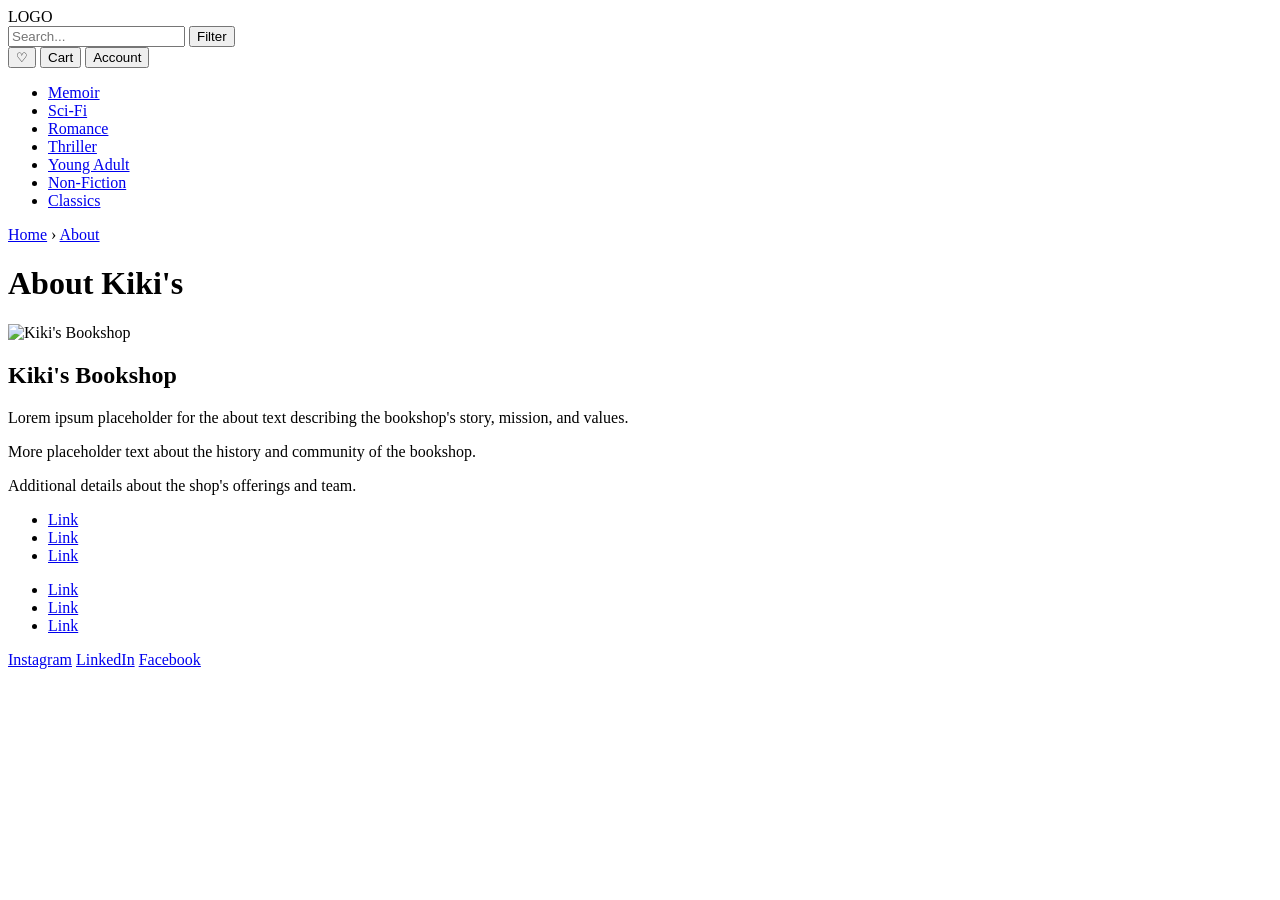
==== about.html @ 21dfaf37 "Add files via upload" ====
<!DOCTYPE html>
<html lang="en">
<head>
  <meta charset="UTF-8" />
  <meta name="viewport" content="width=device-width, initial-scale=1.0" />
  <title>About - Kiki's Bookshop</title>
  <link rel="stylesheet" href="style.css" />
</head>
<body>

  <header>
    <div class="logo">LOGO</div>
    <div class="search-bar">
      <input type="text" placeholder="Search..." />
      <button class="filter-btn">Filter</button>
    </div>
    <div class="header-icons">
      <button class="icon-wishlist" aria-label="Wishlist">&#9825;</button>
      <button class="icon-cart" aria-label="Cart">Cart</button>
      <button class="icon-account" aria-label="Account">Account</button>
    </div>
  </header>

  <nav class="genre-nav">
    <ul>
      <li><a href="#">Memoir</a></li>
      <li><a href="#">Sci-Fi</a></li>
      <li><a href="#">Romance</a></li>
      <li><a href="#">Thriller</a></li>
      <li><a href="#">Young Adult</a></li>
      <li><a href="#">Non-Fiction</a></li>
      <li><a href="#">Classics</a></li>
    </ul>
  </nav>

  <main>

    <nav class="breadcrumb" aria-label="Breadcrumb">
      <a href="index.html">Home</a> &rsaquo; <a href="#">About</a>
    </nav>

    <h1>About Kiki's</h1>

    <section class="about-section">
      <div class="about-image">
        <img src="" alt="Kiki's Bookshop" />
      </div>
      <div class="about-content">
        <h2>Kiki's Bookshop</h2>
        <p>Lorem ipsum placeholder for the about text describing the bookshop's story, mission, and values.</p>
        <p>More placeholder text about the history and community of the bookshop.</p>
        <p>Additional details about the shop's offerings and team.</p>
      </div>
    </section>

  </main>

  <footer>
    <div class="footer-links">
      <div class="footer-col">
        <ul>
          <li><a href="#">Link</a></li>
          <li><a href="#">Link</a></li>
          <li><a href="#">Link</a></li>
        </ul>
      </div>
      <div class="footer-col">
        <ul>
          <li><a href="#">Link</a></li>
          <li><a href="#">Link</a></li>
          <li><a href="#">Link</a></li>
        </ul>
      </div>
    </div>
    <div class="footer-social">
      <a href="#" aria-label="Instagram">Instagram</a>
      <a href="#" aria-label="LinkedIn">LinkedIn</a>
      <a href="#" aria-label="Facebook">Facebook</a>
    </div>
  </footer>

</body>
</html>
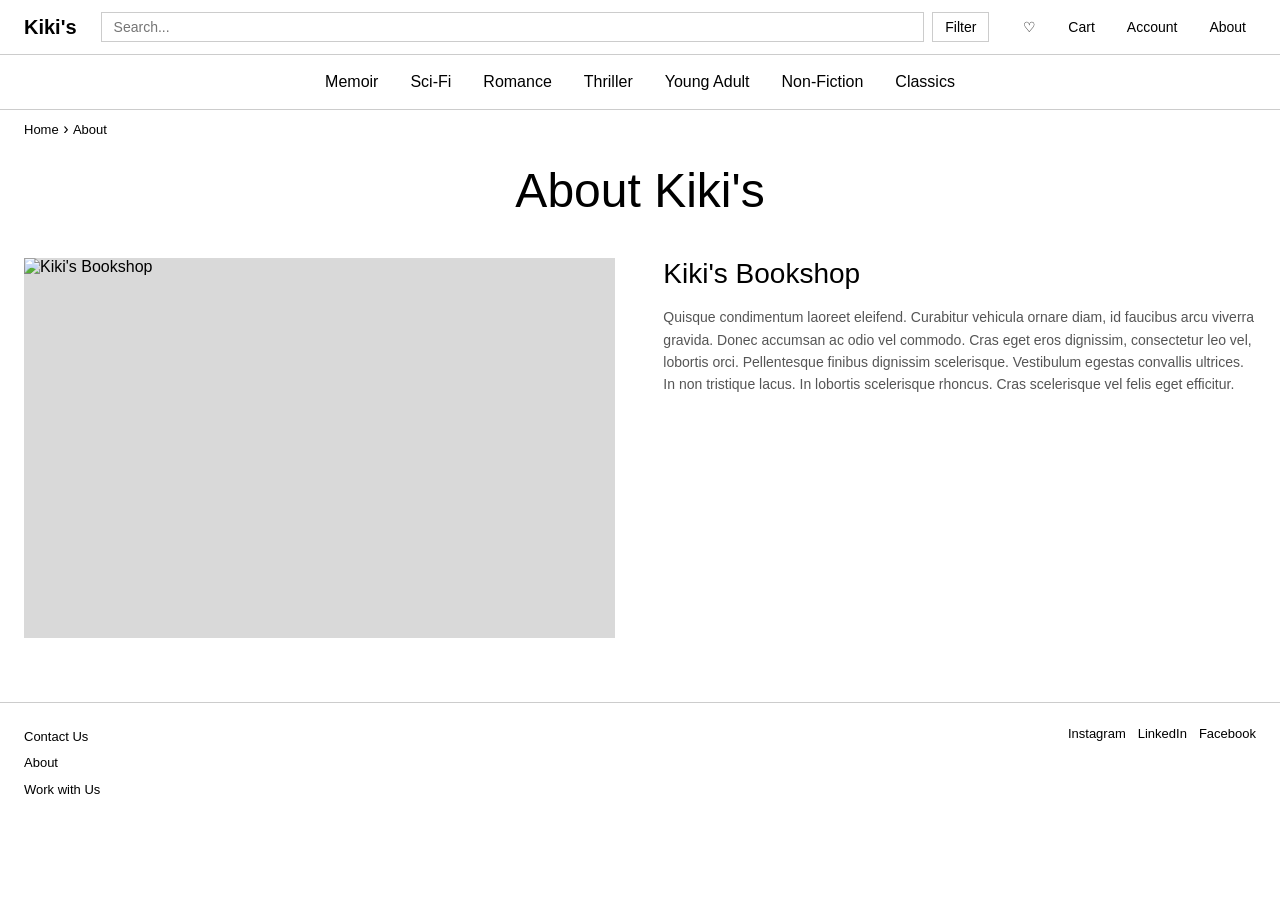
==== commit 9e9699e5: "Add files via upload" ====
--- a/about.html
+++ b/about.html
@@ -4,12 +4,13 @@
   <meta charset="UTF-8" />
   <meta name="viewport" content="width=device-width, initial-scale=1.0" />
   <title>About - Kiki's Bookshop</title>
-  <link rel="stylesheet" href="style.css" />
+  <link rel="stylesheet" href="normalize.css" />
+  <link rel="stylesheet" href="main.css" />
 </head>
 <body>
 
   <header>
-    <div class="logo">LOGO</div>
+    <div class="logo"><a href="index.html">Kiki's</a></div>
     <div class="search-bar">
       <input type="text" placeholder="Search..." />
       <button class="filter-btn">Filter</button>
@@ -18,6 +19,7 @@
       <button class="icon-wishlist" aria-label="Wishlist">&#9825;</button>
       <button class="icon-cart" aria-label="Cart">Cart</button>
       <button class="icon-account" aria-label="Account">Account</button>
+      <button class="icon-about" onclick="window.location.href='projects/about.html'">About</button>
     </div>
   </header>
 
@@ -39,19 +41,20 @@
       <a href="index.html">Home</a> &rsaquo; <a href="#">About</a>
     </nav>
 
-    <h1>About Kiki's</h1>
-
-    <section class="about-section">
-      <div class="about-image">
-        <img src="" alt="Kiki's Bookshop" />
-      </div>
-      <div class="about-content">
-        <h2>Kiki's Bookshop</h2>
-        <p>Lorem ipsum placeholder for the about text describing the bookshop's story, mission, and values.</p>
-        <p>More placeholder text about the history and community of the bookshop.</p>
-        <p>Additional details about the shop's offerings and team.</p>
-      </div>
-    </section>
+    <h1 class="about-title">About Kiki's</h1>
+        <div class="about-content">
+          <div class="about-image">
+            <img src="images/hero2.jpg" alt="Kiki's Bookshop" />
+          </div>
+          <div class="about-text">
+            <h2>Kiki's Bookshop</h2>
+            <p>Quisque condimentum laoreet eleifend. Curabitur vehicula ornare diam,
+               id faucibus arcu viverra gravida. Donec accumsan ac odio vel commodo. 
+               Cras eget eros dignissim, consectetur leo vel, lobortis orci. Pellentesque finibus dignissim scelerisque. 
+               Vestibulum egestas convallis ultrices. In non tristique lacus. In lobortis scelerisque rhoncus. 
+               Cras scelerisque vel felis eget efficitur.</p>
+          </div>
+        </div>
 
   </main>
 
@@ -59,16 +62,9 @@
     <div class="footer-links">
       <div class="footer-col">
         <ul>
-          <li><a href="#">Link</a></li>
-          <li><a href="#">Link</a></li>
-          <li><a href="#">Link</a></li>
-        </ul>
-      </div>
-      <div class="footer-col">
-        <ul>
-          <li><a href="#">Link</a></li>
-          <li><a href="#">Link</a></li>
-          <li><a href="#">Link</a></li>
+          <li><a href="#">Contact Us</a></li>
+          <li><a href="#">About</a></li>
+          <li><a href="#">Work with Us</a></li>
         </ul>
       </div>
     </div>
--- a/main.css
+++ b/main.css
@@ -0,0 +1,568 @@
+/*CSS*/
+
+/*RESET*/
+
+*{
+    margin: 0;
+}
+
+body{
+    font-family: "Inter", sans-serif;
+    font-size: 16px;
+}
+
+h1, h2, h3, h4, h5, h6, a{
+    font-size: 16px;
+    font-weight: normal;
+    color: black;
+    text-decoration: none;
+}
+
+/* End of reset */
+
+article{
+    width: 300px;
+    border: 1px solid black;
+}
+article img{
+    width: 100%;
+}
+main{
+    padding: 0 24px;
+}
+
+
+
+/* ===================== HEADER ===================== */
+header {
+  display: flex;
+  align-items: center;
+  justify-content: space-between;
+  padding: 12px 24px;
+  border-bottom: 1px solid #ccc;
+  max-width: 100%;
+  box-sizing: border-box;
+}
+
+.logo a {
+  font-size: 20px;
+  font-weight: bold;
+  min-width: 80px;
+}
+
+/* ===================== SEARCH BAR ===================== */
+.search-bar {
+  display: flex;
+  align-items: center;
+  flex: 1;
+  margin: 0 24px;
+  gap: 8px;
+}
+
+.search-bar input {
+  width: 100%;
+  padding: 6px 12px;
+  border: 1px solid #ccc;
+  font-size: 14px;
+}
+
+.search-bar .filter-btn {
+  padding: 6px 12px;
+  border: 1px solid #ccc;
+  background: none;
+  cursor: pointer;
+  font-size: 14px;
+  white-space: nowrap;
+}
+
+/* ===================== HEADER ICONS ===================== */
+.header-icons {
+  display: flex;
+  align-items: center;
+  gap: 12px;
+}
+
+.header-icons button {
+  background: none;
+  border: none;
+  cursor: pointer;
+  font-size: 14px;
+  padding: 6px 10px;
+}
+
+.header-icons button:hover {
+  text-decoration: underline;
+}
+
+.icon-wishlist {
+  font-size: 18px;
+}
+
+/* ===================== GENERAL NAV ===================== */
+.genre-nav {
+  border-bottom: 1px solid #ccc;
+  padding: 8px 24px;
+}
+
+.genre-nav ul {
+  display: flex;
+  flex-wrap: wrap;        
+  justify-content: center;
+  list-style: none;
+  gap: 16px 32px;         
+  margin: 0;
+  padding: 10px;
+}
+
+.genre-nav ul li a {
+  text-decoration: none;
+  font-size: 16px;
+  white-space: nowrap;    
+}
+
+.genre-nav ul li a:hover {
+  text-decoration: underline;
+}
+
+
+/* ===================== HERO BANNER ===================== */
+.hero-banner {
+  width: 100%;
+  margin-bottom: 32px;
+  box-sizing: border-box;
+  padding: 0;
+}
+
+.hero-banner img {
+  width: 100%;
+  height: 500px;
+  display: block;
+  object-fit: cover;
+}
+
+/* ===================== BOOK SECTIONS ===================== */
+.book-section {
+  width: 100%;
+  margin-bottom: 40px;
+  padding: 0;
+}
+
+.section-header {
+  display: flex;
+  justify-content: space-between;
+  align-items: center;
+  margin-bottom: 16px;
+  padding-bottom: 8px;
+  border-bottom: 1px solid #ccc;
+}
+
+.section-header h2 {
+  font-size: 16px;
+  font-weight: bold;
+  margin: 0;
+}
+
+.section-header a {
+  font-size: 13px;
+  text-decoration: none;
+}
+
+.section-header a:hover {
+  text-decoration: underline;
+}
+
+.book-grid {
+  display: flex;
+  flex-wrap: wrap;
+  gap: 16px;
+  width: 100%;
+}
+
+.book-card {
+  display: flex;
+  flex-direction: column;
+  gap: 8px;
+  flex: 1 1 160px;   
+  min-width: 140px;
+}
+
+.book-card a{
+  font-family:Verdana, Geneva, Tahoma, sans-serif;
+  font-size: 20px;
+  padding: 10px;
+}
+
+.book-card a:hover{
+  font-family: Arial, Helvetica, sans-serif;
+  text-decoration: underline;
+}
+
+
+.book-card img {
+  width: 100%;
+  height: 220px;
+  object-fit: contain; 
+  display: block;
+}
+
+.book-card .book-name {
+  font-size: 18px;
+  text-align: center;
+  margin: 0;
+}
+
+.book-card .book-name a {
+  text-decoration: none;
+}
+
+.book-card .book-name a:hover {
+  text-decoration: underline;
+}
+
+/* ===================== BOOK DETAILS ===================== */
+.book-details {
+  display: flex;
+  gap: 32px;
+  padding: 24px;
+  margin-bottom: 10px;
+  justify-content: center;
+  margin-top: 32px;
+}
+.breadcrumb{
+  margin-top: 10px;
+}
+.breadcrumb a{
+  font-size: 13px;
+}
+/* Book Cover */
+.book-cover img {
+  width: 180px;
+  height: 260px;
+  object-fit: cover;
+  display: block;
+}
+
+/* Book Info */
+.book-info {
+  display: flex;
+  flex-direction: column;
+  gap: 12px;
+}
+
+.book-title {
+  font-size: 24px;
+  font-weight: bold;
+  margin: 0;
+}
+
+.book-author {
+  font-size: 14px;
+  margin: 0;
+}
+
+.book-rating {
+  font-size: 16px;
+}
+
+.book-price {
+  font-size: 16px;
+  font-weight: bold;
+  margin: 0;
+}
+
+/* Purchase Option Buttons */
+.book-purchase-options {
+  display: flex;
+  gap: 8px;
+}
+
+.book-purchase-options button {
+  padding: 6px 14px;
+  border: 1px solid #ccc;
+  background: none;
+  cursor: pointer;
+  font-size: 13px;
+}
+
+.book-purchase-options button:hover {
+  background-color: #f0f0f0;
+}
+
+/* Add to Cart / Buy Now */
+.book-actions {
+  display: flex;
+  gap: 12px;
+}
+
+.add-to-cart {
+  padding: 10px 24px;
+  border: 1px solid #ccc;
+  background: none;
+  cursor: pointer;
+  font-size: 14px;
+}
+
+.buy-now {
+  padding: 10px 24px;
+  border: 1px solid #ccc;
+  background: none;
+  cursor: pointer;
+  font-size: 14px;
+}
+
+.add-to-cart:hover,
+.buy-now:hover {
+  background-color: #f0f0f0;
+}
+
+/* book metadata */
+.book-metadata {
+  padding: 0 24px;
+  margin-bottom: 32px;
+}
+
+.metadata-container {
+  border: 1px solid #ccc;
+  padding: 24px;
+}
+
+.metadata-stats {
+  display: flex;
+  gap: 48px;
+  margin-bottom: 24px;
+}
+
+.metadata-item {
+  display: flex;
+  flex-direction: column;
+  gap: 4px;
+}
+
+.metadata-label {
+  font-size: 13px;
+  font-weight: bold;
+}
+
+.metadata-value {
+  font-size: 13px;
+}
+
+.authors-note,
+.book-description {
+  margin-bottom: 16px;
+}
+
+.authors-note h3,
+.book-description h3 {
+  font-size: 14px;
+  font-weight: bold;
+  margin: 0 0 6px 0;
+}
+
+.authors-note p,
+.book-description p {
+  font-size: 13px;
+  margin: 0;
+}
+
+/* ===================== CART ===================== */
+
+.cart-section {
+  padding: 24px;
+  max-width: 700px;
+  margin: 0 auto;
+}
+
+.cart-item {
+  display: flex;
+  gap: 24px;
+  align-items: flex-start;
+}
+
+.cart-item-cover img {
+  width: 100%;
+  height: 250px;
+  object-fit: contain;
+  display: block;
+  background-color: #e0e0e0;
+}
+
+.cart-item-details {
+  flex: 1;
+  display: flex;
+  flex-direction: column;
+  gap: 8px;
+}
+
+.cart-item-title {
+  font-size: 20px;
+  font-weight: bold;
+  margin: 0;
+}
+
+.cart-item-author {
+  font-size: 14px;
+  margin: 0;
+}
+
+.cart-item-quantity {
+  display: flex;
+  align-items: center;
+  gap: 10px;
+  font-size: 14px;
+}
+
+.cart-item-quantity button {
+  background: none;
+  border: none;
+  cursor: pointer;
+  font-size: 16px;
+}
+
+.order-summary {
+  display: flex;
+  flex-direction: column;
+  gap: 8px;
+  margin-top: 12px;
+}
+
+.summary-row {
+  display: flex;
+  justify-content: space-between;
+  font-size: 14px;
+}
+
+.summary-total {
+  border-top: 1px solid #ccc;
+  padding-top: 8px;
+  font-weight: bold;
+}
+
+.checkout-actions {
+  display: flex;
+  gap: 12px;
+  margin-top: 8px;
+}
+
+.checkout-btn,
+.paypal-btn {
+  flex: 1;
+  padding: 10px;
+  border: 1px solid #ccc;
+  background-color: #e0e0e0;
+  cursor: pointer;
+  font-size: 14px;
+}
+/* ===================== ABOUT PAGE ===================== */
+
+.about-breadcrumb {
+  font-size: 13px;
+  padding: 12px 0 0 0;
+  margin-bottom: 8px;
+}
+
+.about-breadcrumb a {
+  font-size: 13px;
+  color: black;
+  text-decoration: none;
+}
+
+.about-breadcrumb a:hover {
+  text-decoration: underline;
+}
+
+.about-title {
+  font-size: 48px;
+  font-weight: normal;
+  text-align: center;
+  margin: 24px 0 40px 0;
+  color: black;
+}
+
+.about-content {
+  display: flex;
+  gap: 48px;
+  align-items: flex-start;
+  margin-bottom: 64px;
+}
+
+.about-image {
+  flex: 0 0 auto;
+  width: 48%;
+}
+
+.about-image img {
+  width: 100%;
+  height: 380px;
+  object-fit: cover;
+  display: block;
+  background-color: #d9d9d9;
+}
+
+.about-text {
+  flex: 1;
+  display: flex;
+  flex-direction: column;
+  gap: 16px;
+}
+
+.about-text h2 {
+  font-size: 28px;
+  font-weight: normal;
+  color: black;
+  margin: 0;
+}
+
+.about-text p {
+  font-size: 14px;
+  line-height: 1.6;
+  color: #555;
+  margin: 0;
+}
+/* ===================== FOOTER ===================== */
+footer {
+  display: flex;
+  justify-content: space-between;
+  align-items: flex-start;
+  padding: 24px;
+  margin-top: 48px;
+  border-top: 1px solid #ccc;
+}
+
+.footer-links {
+  display: flex;
+  gap: 48px;
+}
+
+.footer-col ul {
+  list-style: none;
+  padding: 0;
+  margin: 0;
+  display: flex;
+  flex-direction: column;
+  gap: 8px;
+}
+
+.footer-col ul li a {
+  font-size: 13px;
+  text-decoration: none;
+}
+
+.footer-col ul li a:hover {
+  text-decoration: underline;
+}
+
+.footer-social {
+  display: flex;
+  gap: 12px;
+  align-items: center;
+}
+
+.footer-social a {
+  font-size: 13px;
+  text-decoration: none;
+}
+
+.footer-social a:hover {
+  text-decoration: underline;
+}
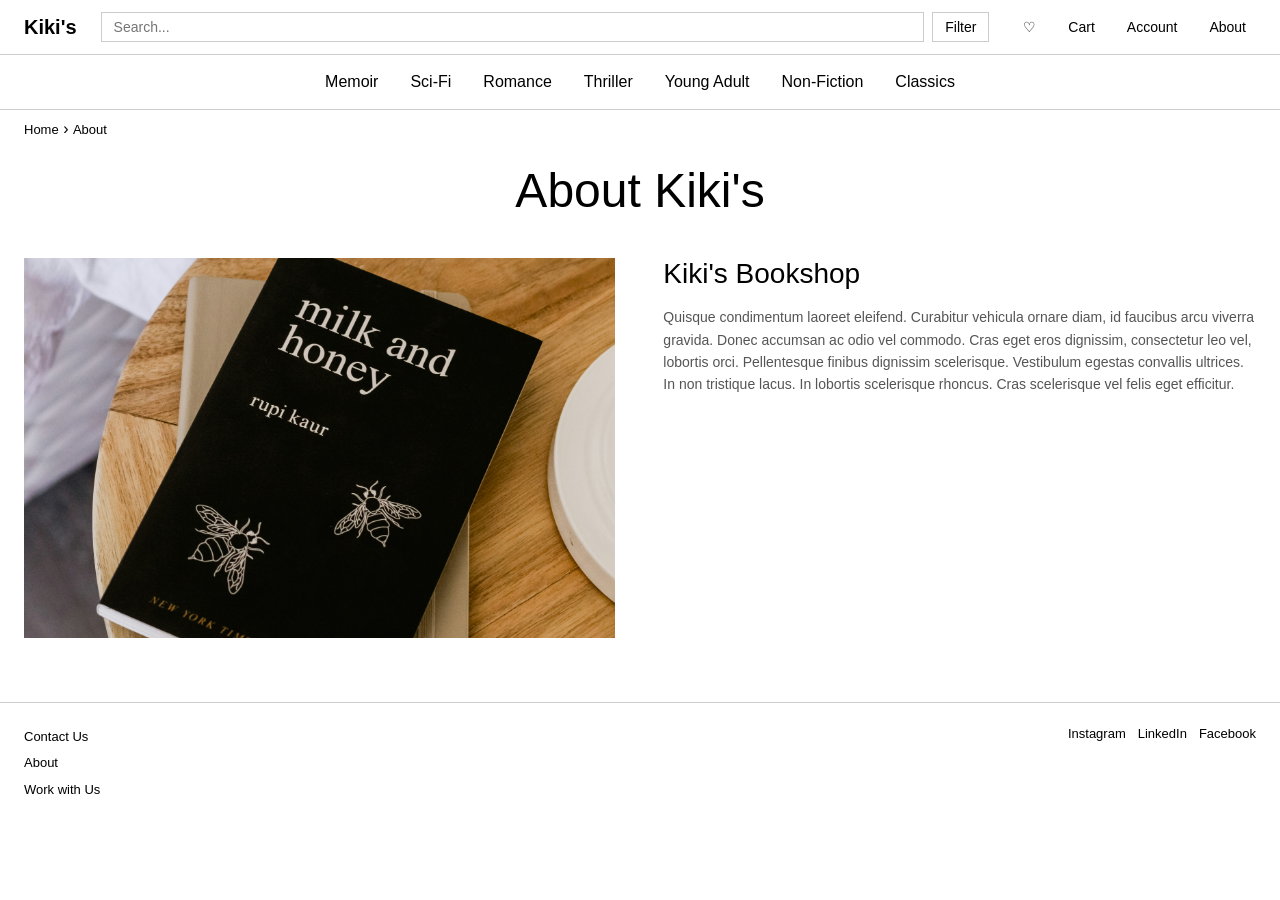
==== commit a16fe96b: "Add files via upload" ====
--- a/about.html
+++ b/about.html
@@ -19,8 +19,7 @@
       <button class="icon-wishlist" aria-label="Wishlist">&#9825;</button>
       <button class="icon-cart" aria-label="Cart">Cart</button>
       <button class="icon-account" aria-label="Account">Account</button>
-      <button class="icon-about" onclick="window.location.href='projects/about.html'">About</button>
-    </div>
+      <button class="icon-about" onclick="window.location.href='about.html'">About</button>
   </header>
 
   <nav class="genre-nav">
